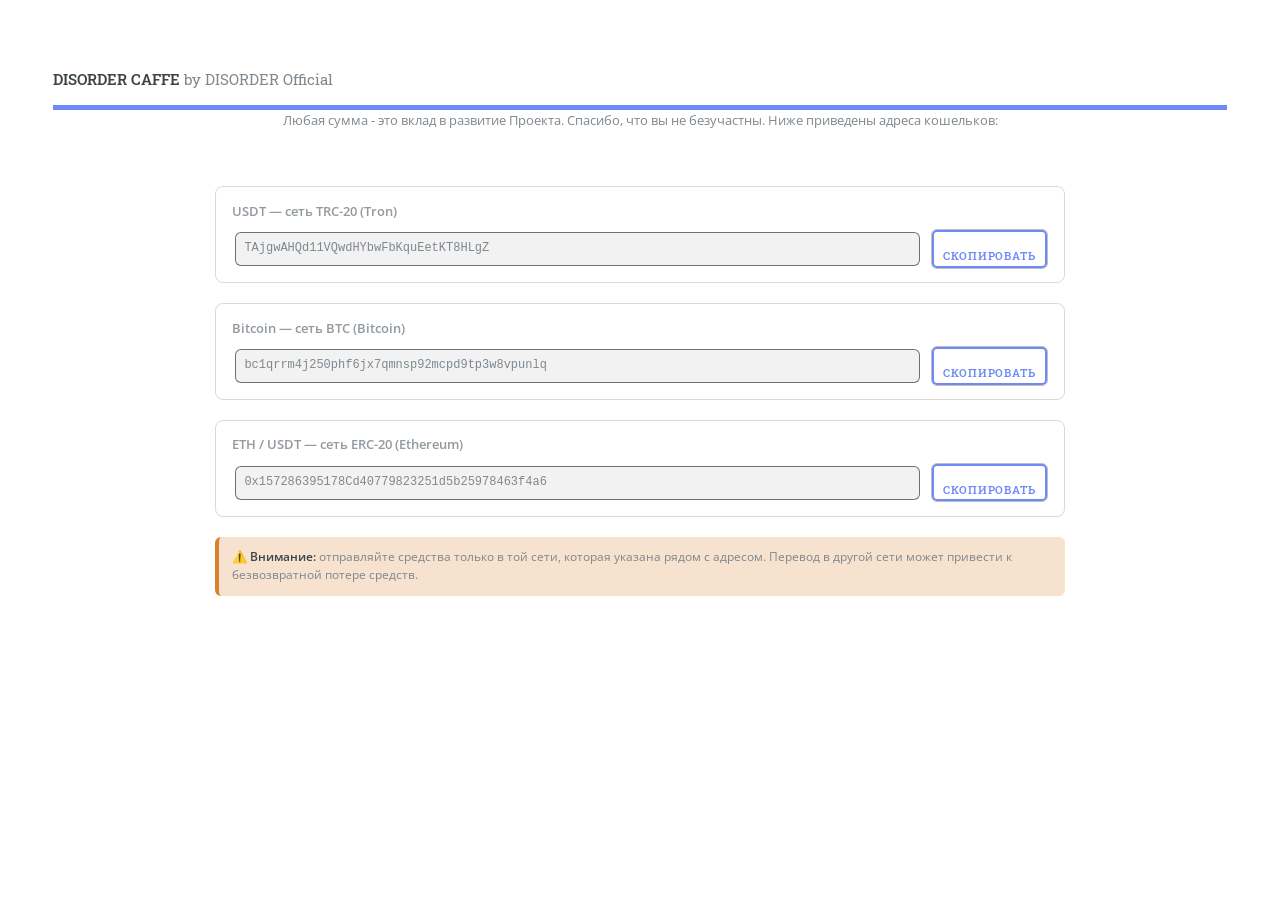
==== maintenance.html @ f0d15e5b "Add files via upload Добавлена страница для поддержки Проекта" ====
<!DOCTYPE HTML>
<!--DISORDER CAFFE by DISORDER Official
	TG | @TokyoUK210
	CCA 3.0 license
	DISORDER CAFFE страница поддержания Проекта
-->
<html>
	<head>
		<title>Спасибо!</title>
		<meta charset="utf-8" />
		<meta name="viewport" content="width=device-width, initial-scale=1" />
		<link rel="stylesheet" href="assets/css/main.css" />
	</head>
	<body class="is-preload">
		<!-- Main -->
		<div id="main" class="wrapper">
			<div class="inner">
				<header id="header">
                    <a href="index.html" class="logo">
                        <strong>DISORDER CAFFE</strong> by DISORDER Official
                    </a>

                    <!-- Социальные сети. -->
                    <ul class="icons">
                        <li><a href="https://www.youtube.com/@disordercaffe" class="icon brands fa-youtube"><span class="label">YouTube</span></a></li>
                        <li><a href="https://soundcloud.com/disordercaffe" class="icon brands fa-soundcloud"><span class="label">SoundCloud</span></a></li>
                        <li><a href="https://www.tiktok.com/@disordercaffe" class="icon brands fa-tiktok"><span class="label">TikTok</span></a></li>
                        <li><a href="x" class="icon brands fa-spotify"><span class="label">Spotify</span></a></li>
                        <li><a href="https://t.me/TheBlogByGL" class="icon brands fa-telegram"><span class="label">Telegram</span></a></li>
                        <li><a href="https://substack.com/@disordercaffe" class="icon brands fa-facebook"><span class="label">Substack</span></a></li>
                        <li><a href="https://www.instagram.com/disordercaffe/" class="icon brands fa-instagram"><span class="label">Instagram</span></a></li>
                        <li><a href="https://medium.com/@disorderofficial13/" class="icon brands fa-medium-m"><span class="label">Medium</span></a></li>
                    </ul>
                </header>
				<p style="text-align: center;">Любая сумма - это вклад в развитие Проекта. Спасибо, что вы не безучастны. Ниже приведены адреса кошельков:</p>
			</div>
		</div>
    <!-- ======================== КОШЕЛЬКИ ======================== -->

    <div class="wallets">

      <!-- ---------- USDT TRC-20 ---------- -->
      <div class="wallet">
        <div class="wallet-net">USDT — сеть TRC-20 (Tron)</div>
        <div class="wallet-row">
          <code class="wallet-addr" id="addr-usdt">TAjgwAHQd11VQwdHYbwFbKquEetKT8HLgZ</code>
          <button class="copy-btn" data-target="addr-usdt" type="button">Скопировать</button>
        </div>
      </div>

      <!-- ---------- BTC ---------- -->
      <div class="wallet">
        <div class="wallet-net">Bitcoin — сеть BTC (Bitcoin)</div>
        <div class="wallet-row">
          <code class="wallet-addr" id="addr-btc">bc1qrrm4j250phf6jx7qmnsp92mcpd9tp3w8vpunlq</code>
          <button class="copy-btn" data-target="addr-btc" type="button">Скопировать</button>
        </div>
      </div>

      <!-- ---------- ETH ERC-20 ---------- -->
      <div class="wallet">
        <div class="wallet-net">ETH / USDT — сеть ERC-20 (Ethereum)</div>
        <div class="wallet-row">
          <code class="wallet-addr" id="addr-eth">0x157286395178Cd40779823251d5b25978463f4a6</code>
          <button class="copy-btn" data-target="addr-eth" type="button">Скопировать</button>
        </div>
      </div>

    </div>

    <!-- ======================== ПАМЯТКА ======================== -->

    <div class="warning">
      <strong>⚠️ Внимание:</strong> отправляйте средства только в той сети,
      которая указана рядом с адресом. Перевод в другой сети может привести
      к безвозвратной потере средств.
    </div>

    <!-- =========================================================== -->

  </div>
</div>

<!-- Стили для блоков кошельков (инлайн, чтобы не трогать main.css) -->
<style>
  .wallets { margin: 2em auto 1.5em; max-width: 850px; }

  .wallet {
    margin-bottom: 1.5em;
    padding: 1em 1.2em;
    border: 1px solid rgba(0,0,0,0.15);
    border-radius: 8px;
  }

  .wallet-net {
    font-weight: 600;
    font-size: 0.95em;
    margin-bottom: 0.6em;
    opacity: 0.85;
  }

  .wallet-row {
    display: flex;
    align-items: center;
    gap: 0.6em;
    flex-wrap: wrap;
  }

  .wallet-addr {
    flex: 1 1 auto;
    min-width: 0;
    font-family: "SFMono-Regular", Consolas, "Liberation Mono", Menlo, monospace;
    font-size: 0.9em;
    word-break: break-all;
    padding: 0.5em 0.7em;
    background: rgba(0,0,0,0.05);
    border-radius: 6px;
  }

  .copy-btn {
    flex: 0 0 auto;
    cursor: pointer;
    padding: 0.55em 1em;
    font-size: 0.85em;
    font-weight: 600;
    border: 1px solid rgba(0,0,0,0.25);
    border-radius: 6px;
    background: transparent;
    color: inherit;
    transition: background 0.15s ease, color 0.15s ease;
  }

  .copy-btn:hover { background: rgba(0,0,0,0.07); }

  .copy-btn.copied {
    background: #b2df77;
    border-color: #2e7d32;
    color: #fff;
  }

  .warning {
    margin: 1em auto 0;
    max-width: 850px;
    padding: 0.9em 1.1em;
    border-left: 4px solid #d9822b;
    background: rgba(217, 130, 43, 0.233);
    border-radius: 6px;
    font-size: 0.92em;
    line-height: 1.5;
  }
</style>

<!-- Scripts -->
<script src="assets/js/jquery.min.js"></script>
<script src="assets/js/browser.min.js"></script>
<script src="assets/js/breakpoints.min.js"></script>
<script src="assets/js/util.js"></script>
<script src="assets/js/main.js"></script>

<!-- Скрипт копирования адресов -->
<script>
  document.querySelectorAll('.copy-btn').forEach(function (btn) {
    btn.addEventListener('click', function () {
      var targetId = btn.getAttribute('data-target');
      var el = document.getElementById(targetId);
      if (!el) return;

      var text = el.textContent.trim();
var done = function () {
        var original = btn.textContent;
        btn.textContent = 'Скопировано ✓';
        btn.classList.add('copied');
        setTimeout(function () {
          btn.textContent = original;
          btn.classList.remove('copied');
        }, 1800);
      };

      if (navigator.clipboard && navigator.clipboard.writeText) {
        navigator.clipboard.writeText(text).then(done).catch(function () {
          fallbackCopy(text, done);
        });
      } else {
        fallbackCopy(text, done);
      }
    });
  });

  // Резервный способ для старых браузеров
  function fallbackCopy(text, cb) {
    var ta = document.createElement('textarea');
    ta.value = text;
    ta.style.position = 'fixed';
    ta.style.opacity = '0';
    document.body.appendChild(ta);
    ta.select();
    try { document.execCommand('copy'); cb(); } catch (e) {}
    document.body.removeChild(ta);
  }
</script>
---- assets/css/main.css ----
@import url(fontawesome-all.min.css);
@import url("https://fonts.googleapis.com/css?family=Open+Sans:400,600,400italic,600italic|Roboto+Slab:400,700");
/*
	DISORDER CAFFE Official production
*/
html, body, div, span, applet, object,
iframe, h1, h2, h3, h4, h5, h6, p, blockquote,
pre, a, abbr, acronym, address, big, cite,
code, del, dfn, em, img, ins, kbd, q, s, samp,
small, strike, strong, sub, sup, tt, var, b,
u, i, center, dl, dt, dd, ol, ul, li, fieldset,
form, label, legend, table, caption, tbody,
tfoot, thead, tr, th, td, article, aside,
canvas, details, embed, figure, figcaption,
footer, header, hgroup, menu, nav, output, ruby,
section, summary, time, mark, audio, video {
  margin: 0;
  padding: 0;
  border: 0;
  font-size: 16pt;
  font: inherit;
  vertical-align: baseline; }

article, aside, details, figcaption, figure,
footer, header, hgroup, menu, nav, section {
  display: block; }

  body {
    font-family: 'Open Sans', sans-serif;}

ol, ul {
  list-style: none; }

blockquote, q {
  quotes: none; }
  blockquote:before, blockquote:after, q:before, q:after {
    content: '';
    content: none; }

table {
  border-collapse: collapse;
  border-spacing: 0; }

  body {
    background: url('images/graffiti-bg.jpg') no-repeat center center fixed;
    background-size: cover;
    background-color: #0e0e0e; 
    color: inherit;
}

  

mark {
  background-color: transparent;
  color: inherit; }

input::-moz-focus-inner {
  border: 0;
  padding: 0; }

input, select, textarea {
  -moz-appearance: none;
  -webkit-appearance: none;
  -ms-appearance: none;
  appearance: none; }

/* Basic */
@-ms-viewport {
  width: device-width; }

body {
  -ms-overflow-style: scrollbar; }

@media screen and (max-width: 480px) {
  html, body {
    min-width: 320px; } }

html {
  box-sizing: border-box; }

*, *:before, *:after {
  box-sizing: inherit; }

body {
  background: #ffffff; }
  
  body.is-preload *, body.is-preload *:before, body.is-preload *:after, body.is-resizing *, body.is-resizing *:before, body.is-resizing *:after {
    -moz-animation: none !important;
    -webkit-animation: none !important;
    -ms-animation: none !important;
    animation: none !important;
    -moz-transition: none !important;
    -webkit-transition: none !important;
    -ms-transition: none !important;
    transition: none !important; }

/* Type */
body, input, select, textarea {
  color: #7f888f;
  font-family: "Open Sans", sans-serif;
  font-size: 16pt;
  font-weight: 400;
  line-height: 1.65; }
  @media screen and (max-width: 1680px) {
    body, input, select, textarea {
      font-size: 11pt; } }
  @media screen and (max-width: 1280px) {
    body, input, select, textarea {
      font-size: 10pt; } }
  @media screen and (max-width: 360px) {
    body, input, select, textarea {
      font-size: 9pt; } }

a {
  -moz-transition: color 0.2s ease-in-out, border-bottom-color 0.2s ease-in-out;
  -webkit-transition: color 0.2s ease-in-out, border-bottom-color 0.2s ease-in-out;
  -ms-transition: color 0.2s ease-in-out, border-bottom-color 0.2s ease-in-out;
  transition: color 0.2s ease-in-out, border-bottom-color 0.2s ease-in-out;
  border-bottom: dotted 1px;
  color:#7089fa;
  text-decoration: none; }
  a:hover {
    border-bottom-color: #cc08e679;
    color: #4ee608 !important; }
    a:hover strong {
      color: inherit; }

strong, b {
  color: #3d4449;
  font-weight: 600; }

em, i {
  font-style: italic; }

p {
  margin: 0 0 2em 0; }

h1, h2, h3, h4, h5, h6 {
  color: #3d4449;
  font-family: "Roboto Slab", serif;
  font-weight: 700;
  line-height: 1.5;
  margin: 0 0 1em 0; }
  h1 a, h2 a, h3 a, h4 a, h5 a, h6 a {
    color: inherit;
    text-decoration: none;
    border-bottom: 0; }

h1 {
  font-size: 4em;
  margin: 0 0 0.5em 0;
  line-height: 1.3; }

h2 {
  font-size: 1.75em; }

h3 {
  font-size: 1.25em; }

h4 {
  font-size: 1.1em; }

h5 {
  font-size: 0.9em; }

h6 {
  font-size: 0.7em; }

@media screen and (max-width: 1680px) {
  h1 {
    font-size: 3.5em; } }

@media screen and (max-width: 980px) {
  h1 {
    font-size: 3.25em; } }

@media screen and (max-width: 736px) {
  h1 {
    font-size: 2em;
    line-height: 1.4; }
  h2 {
    font-size: 1.5em; } }

sub {
  font-size: 0.8em;
  position: relative;
  top: 0.5em; }

sup {
  font-size: 0.8em;
  position: relative;
  top: -0.5em; }

blockquote {
  border-left: solid 3px rgba(88, 127, 143, 0.75);
  font-style: italic;
  margin: 0 0 2em 0;
  padding: 0.5em 0 0.5em 2em; }

code {
  background: rgba(230, 235, 237, 0.25);
  border-radius: 0.375em;
  border: solid 1px rgba(69, 69, 70, 0.75);
  font-family: "Courier New", monospace;
  font-size: 0.9em;
  margin: 0 0.25em;
  padding: 0.25em 0.65em; }

pre {
  -webkit-overflow-scrolling: touch;
  font-family: "Courier New", monospace;
  font-size: 0.9em;
  margin: 0 0 2em 0; }
  pre code {
    display: block;
    line-height: 1.75;
    padding: 1em 1.5em;
    overflow-x: auto; }

hr {
  border: 0;
  border-bottom: solid 1px rgba(56, 56, 56, 0.75);
  margin: 2em 0; }
  hr.major {
    margin: 3em 0; }

.align-left {
  text-align: left; }

.align-center {
  text-align: center; }

.align-right {
  text-align: right; }

/* Row */
.row {
  display: flex;
  flex-wrap: wrap;
  box-sizing: border-box;
  align-items: stretch; }
  .row > * {
    box-sizing: border-box; }
  .row.gtr-uniform > * > :last-child {
    margin-bottom: 0; }
  .row.aln-left {
    justify-content: flex-start; }
  .row.aln-center {
    justify-content: center; }
  .row.aln-right {
    justify-content: flex-end; }
  .row.aln-top {
    align-items: flex-start; }
  .row.aln-middle {
    align-items: center; }
  .row.aln-bottom {
    align-items: flex-end; }
  .row > .imp {
    order: -1; }
  .row > .col-1 {
    width: 8.33333%; }
  .row > .off-1 {
    margin-left: 8.33333%; }
  .row > .col-2 {
    width: 16.66667%; }
  .row > .off-2 {
    margin-left: 16.66667%; }
  .row > .col-3 {
    width: 25%; }
  .row > .off-3 {
    margin-left: 25%; }
  .row > .col-4 {
    width: 33.33333%; }
  .row > .off-4 {
    margin-left: 33.33333%; }
  .row > .col-5 {
    width: 41.66667%; }
  .row > .off-5 {
    margin-left: 41.66667%; }
  .row > .col-6 {
    width: 50%; }
  .row > .off-6 {
    margin-left: 50%; }
  .row > .col-7 {
    width: 58.33333%; }
  .row > .off-7 {
    margin-left: 58.33333%; }
  .row > .col-8 {
    width: 66.66667%; }
  .row > .off-8 {
    margin-left: 66.66667%; }
  .row > .col-9 {
    width: 75%; }
  .row > .off-9 {
    margin-left: 75%; }
  .row > .col-10 {
    width: 83.33333%; }
  .row > .off-10 {
    margin-left: 83.33333%; }
  .row > .col-11 {
    width: 91.66667%; }
  .row > .off-11 {
    margin-left: 91.66667%; }
  .row > .col-12 {
    width: 100%; }
  .row > .off-12 {
    margin-left: 100%; }
  .row.gtr-0 {
    margin-top: 0;
    margin-left: 0em; }
    .row.gtr-0 > * {
      padding: 0 0 0 0em; }
    .row.gtr-0.gtr-uniform {
      margin-top: 0em; }
      .row.gtr-0.gtr-uniform > * {
        padding-top: 0em; }
  .row.gtr-25 {
    margin-top: 0;
    margin-left: -0.375em; }
    .row.gtr-25 > * {
      padding: 0 0 0 0.375em; }
    .row.gtr-25.gtr-uniform {
      margin-top: -0.375em; }
      .row.gtr-25.gtr-uniform > * {
        padding-top: 0.375em; }
  .row.gtr-50 {
    margin-top: 0;
    margin-left: -0.75em; }
    .row.gtr-50 > * {
      padding: 0 0 0 0.75em; }
    .row.gtr-50.gtr-uniform {
      margin-top: -0.75em; }
      .row.gtr-50.gtr-uniform > * {
        padding-top: 0.75em; }
  .row {
    margin-top: 0;
    margin-left: -1.5em; }
    .row > * {
      padding: 0 0 0 1.5em; }
    .row.gtr-uniform {
      margin-top: -1.5em; }
      .row.gtr-uniform > * {
        padding-top: 1.5em; }
  .row.gtr-150 {
    margin-top: 0;
    margin-left: -2.25em; }
    .row.gtr-150 > * {
      padding: 0 0 0 2.25em; }
    .row.gtr-150.gtr-uniform {
      margin-top: -2.25em; }
      .row.gtr-150.gtr-uniform > * {
        padding-top: 2.25em; }
  .row.gtr-200 {
    margin-top: 0;
    margin-left: -3em; }
    .row.gtr-200 > * {
      padding: 0 0 0 3em; }
    .row.gtr-200.gtr-uniform {
      margin-top: -3em; }
      .row.gtr-200.gtr-uniform > * {
        padding-top: 3em; }
  @media screen and (max-width: 1680px) {
    .row {
      display: flex;
      flex-wrap: wrap;
      box-sizing: border-box;
      align-items: stretch; }
      .row > * {
        box-sizing: border-box; }
      .row.gtr-uniform > * > :last-child {
        margin-bottom: 0; }
      .row.aln-left {
        justify-content: flex-start; }
      .row.aln-center {
        justify-content: center; }
      .row.aln-right {
        justify-content: flex-end; }
      .row.aln-top {
        align-items: flex-start; }
      .row.aln-middle {
        align-items: center; }
      .row.aln-bottom {
        align-items: flex-end; }
      .row > .imp-xlarge {
        order: -1; }
      .row > .col-1-xlarge {
        width: 8.33333%; }
      .row > .off-1-xlarge {
        margin-left: 8.33333%; }
      .row > .col-2-xlarge {
        width: 16.66667%; }
      .row > .off-2-xlarge {
        margin-left: 16.66667%; }
      .row > .col-3-xlarge {
        width: 25%; }
      .row > .off-3-xlarge {
        margin-left: 25%; }
      .row > .col-4-xlarge {
        width: 33.33333%; }
      .row > .off-4-xlarge {
        margin-left: 33.33333%; }
      .row > .col-5-xlarge {
        width: 41.66667%; }
      .row > .off-5-xlarge {
        margin-left: 41.66667%; }
      .row > .col-6-xlarge {
        width: 50%; }
      .row > .off-6-xlarge {
        margin-left: 50%; }
      .row > .col-7-xlarge {
        width: 58.33333%; }
      .row > .off-7-xlarge {
        margin-left: 58.33333%; }
      .row > .col-8-xlarge {
        width: 66.66667%; }
      .row > .off-8-xlarge {
        margin-left: 66.66667%; }
      .row > .col-9-xlarge {
        width: 75%; }
      .row > .off-9-xlarge {
        margin-left: 75%; }
      .row > .col-10-xlarge {
        width: 83.33333%; }
      .row > .off-10-xlarge {
        margin-left: 83.33333%; }
      .row > .col-11-xlarge {
        width: 91.66667%; }
      .row > .off-11-xlarge {
        margin-left: 91.66667%; }
      .row > .col-12-xlarge {
        width: 100%; }
      .row > .off-12-xlarge {
        margin-left: 100%; }
      .row.gtr-0 {
        margin-top: 0;
        margin-left: 0em; }
        .row.gtr-0 > * {
          padding: 0 0 0 0em; }
        .row.gtr-0.gtr-uniform {
          margin-top: 0em; }
          .row.gtr-0.gtr-uniform > * {
            padding-top: 0em; }
      .row.gtr-25 {
        margin-top: 0;
        margin-left: -0.375em; }
        .row.gtr-25 > * {
          padding: 0 0 0 0.375em; }
        .row.gtr-25.gtr-uniform {
          margin-top: -0.375em; }
          .row.gtr-25.gtr-uniform > * {
            padding-top: 0.375em; }
      .row.gtr-50 {
        margin-top: 0;
        margin-left: -0.75em; }
        .row.gtr-50 > * {
          padding: 0 0 0 0.75em; }
        .row.gtr-50.gtr-uniform {
          margin-top: -0.75em; }
          .row.gtr-50.gtr-uniform > * {
            padding-top: 0.75em; }
      .row {
        margin-top: 0;
        margin-left: -1.5em; }
        .row > * {
          padding: 0 0 0 1.5em; }
        .row.gtr-uniform {
          margin-top: -1.5em; }
          .row.gtr-uniform > * {
            padding-top: 1.5em; }
      .row.gtr-150 {
        margin-top: 0;
        margin-left: -2.25em; }
        .row.gtr-150 > * {
          padding: 0 0 0 2.25em; }
        .row.gtr-150.gtr-uniform {
          margin-top: -2.25em; }
          .row.gtr-150.gtr-uniform > * {
            padding-top: 2.25em; }
      .row.gtr-200 {
        margin-top: 0;
        margin-left: -3em; }
        .row.gtr-200 > * {
          padding: 0 0 0 3em; }
        .row.gtr-200.gtr-uniform {
          margin-top: -3em; }
          .row.gtr-200.gtr-uniform > * {
            padding-top: 3em; } }
  @media screen and (max-width: 1280px) {
    .row {
      display: flex;
      flex-wrap: wrap;
      box-sizing: border-box;
      align-items: stretch; }
      .row > * {
        box-sizing: border-box; }
      .row.gtr-uniform > * > :last-child {
        margin-bottom: 0; }
      .row.aln-left {
        justify-content: flex-start; }
      .row.aln-center {
        justify-content: center; }
      .row.aln-right {
        justify-content: flex-end; }
      .row.aln-top {
        align-items: flex-start; }
      .row.aln-middle {
        align-items: center; }
      .row.aln-bottom {
        align-items: flex-end; }
      .row > .imp-large {
        order: -1; }
      .row > .col-1-large {
        width: 8.33333%; }
      .row > .off-1-large {
        margin-left: 8.33333%; }
      .row > .col-2-large {
        width: 16.66667%; }
      .row > .off-2-large {
        margin-left: 16.66667%; }
      .row > .col-3-large {
        width: 25%; }
      .row > .off-3-large {
        margin-left: 25%; }
      .row > .col-4-large {
        width: 33.33333%; }
      .row > .off-4-large {
        margin-left: 33.33333%; }
      .row > .col-5-large {
        width: 41.66667%; }
      .row > .off-5-large {
        margin-left: 41.66667%; }
      .row > .col-6-large {
        width: 50%; }
      .row > .off-6-large {
        margin-left: 50%; }
      .row > .col-7-large {
        width: 58.33333%; }
      .row > .off-7-large {
        margin-left: 58.33333%; }
      .row > .col-8-large {
        width: 66.66667%; }
      .row > .off-8-large {
        margin-left: 66.66667%; }
      .row > .col-9-large {
        width: 75%; }
      .row > .off-9-large {
        margin-left: 75%; }
      .row > .col-10-large {
        width: 83.33333%; }
      .row > .off-10-large {
        margin-left: 83.33333%; }
      .row > .col-11-large {
        width: 91.66667%; }
      .row > .off-11-large {
        margin-left: 91.66667%; }
      .row > .col-12-large {
        width: 100%; }
      .row > .off-12-large {
        margin-left: 100%; }
      .row.gtr-0 {
        margin-top: 0;
        margin-left: 0em; }
        .row.gtr-0 > * {
          padding: 0 0 0 0em; }
        .row.gtr-0.gtr-uniform {
          margin-top: 0em; }
          .row.gtr-0.gtr-uniform > * {
            padding-top: 0em; }
      .row.gtr-25 {
        margin-top: 0;
        margin-left: -0.375em; }
        .row.gtr-25 > * {
          padding: 0 0 0 0.375em; }
        .row.gtr-25.gtr-uniform {
          margin-top: -0.375em; }
          .row.gtr-25.gtr-uniform > * {
            padding-top: 0.375em; }
      .row.gtr-50 {
        margin-top: 0;
        margin-left: -0.75em; }
        .row.gtr-50 > * {
          padding: 0 0 0 0.75em; }
        .row.gtr-50.gtr-uniform {
          margin-top: -0.75em; }
          .row.gtr-50.gtr-uniform > * {
            padding-top: 0.75em; }
      .row {
        margin-top: 0;
        margin-left: -1.5em; }
        .row > * {
          padding: 0 0 0 1.5em; }
        .row.gtr-uniform {
          margin-top: -1.5em; }
          .row.gtr-uniform > * {
            padding-top: 1.5em; }
      .row.gtr-150 {
        margin-top: 0;
        margin-left: -2.25em; }
        .row.gtr-150 > * {
          padding: 0 0 0 2.25em; }
        .row.gtr-150.gtr-uniform {
          margin-top: -2.25em; }
          .row.gtr-150.gtr-uniform > * {
            padding-top: 2.25em; }
      .row.gtr-200 {
        margin-top: 0;
        margin-left: -3em; }
        .row.gtr-200 > * {
          padding: 0 0 0 3em; }
        .row.gtr-200.gtr-uniform {
          margin-top: -3em; }
          .row.gtr-200.gtr-uniform > * {
            padding-top: 3em; } }
  @media screen and (max-width: 980px) {
    .row {
      display: flex;
      flex-wrap: wrap;
      box-sizing: border-box;
      align-items: stretch; }
      .row > * {
        box-sizing: border-box; }
      .row.gtr-uniform > * > :last-child {
        margin-bottom: 0; }
      .row.aln-left {
        justify-content: flex-start; }
      .row.aln-center {
        justify-content: center; }
      .row.aln-right {
        justify-content: flex-end; }
      .row.aln-top {
        align-items: flex-start; }
      .row.aln-middle {
        align-items: center; }
      .row.aln-bottom {
        align-items: flex-end; }
      .row > .imp-medium {
        order: -1; }
      .row > .col-1-medium {
        width: 8.33333%; }
      .row > .off-1-medium {
        margin-left: 8.33333%; }
      .row > .col-2-medium {
        width: 16.66667%; }
      .row > .off-2-medium {
        margin-left: 16.66667%; }
      .row > .col-3-medium {
        width: 25%; }
      .row > .off-3-medium {
        margin-left: 25%; }
      .row > .col-4-medium {
        width: 33.33333%; }
      .row > .off-4-medium {
        margin-left: 33.33333%; }
      .row > .col-5-medium {
        width: 41.66667%; }
      .row > .off-5-medium {
        margin-left: 41.66667%; }
      .row > .col-6-medium {
        width: 50%; }
      .row > .off-6-medium {
        margin-left: 50%; }
      .row > .col-7-medium {
        width: 58.33333%; }
      .row > .off-7-medium {
        margin-left: 58.33333%; }
      .row > .col-8-medium {
        width: 66.66667%; }
      .row > .off-8-medium {
        margin-left: 66.66667%; }
      .row > .col-9-medium {
        width: 75%; }
      .row > .off-9-medium {
        margin-left: 75%; }
      .row > .col-10-medium {
        width: 83.33333%; }
      .row > .off-10-medium {
        margin-left: 83.33333%; }
      .row > .col-11-medium {
        width: 91.66667%; }
      .row > .off-11-medium {
        margin-left: 91.66667%; }
      .row > .col-12-medium {
        width: 100%; }
      .row > .off-12-medium {
        margin-left: 100%; }
      .row.gtr-0 {
        margin-top: 0;
        margin-left: 0em; }
        .row.gtr-0 > * {
          padding: 0 0 0 0em; }
        .row.gtr-0.gtr-uniform {
          margin-top: 0em; }
          .row.gtr-0.gtr-uniform > * {
            padding-top: 0em; }
      .row.gtr-25 {
        margin-top: 0;
        margin-left: -0.375em; }
        .row.gtr-25 > * {
          padding: 0 0 0 0.375em; }
        .row.gtr-25.gtr-uniform {
          margin-top: -0.375em; }
          .row.gtr-25.gtr-uniform > * {
            padding-top: 0.375em; }
      .row.gtr-50 {
        margin-top: 0;
        margin-left: -0.75em; }
        .row.gtr-50 > * {
          padding: 0 0 0 0.75em; }
        .row.gtr-50.gtr-uniform {
          margin-top: -0.75em; }
          .row.gtr-50.gtr-uniform > * {
            padding-top: 0.75em; }
      .row {
        margin-top: 0;
        margin-left: -1.5em; }
        .row > * {
          padding: 0 0 0 1.5em; }
        .row.gtr-uniform {
          margin-top: -1.5em; }
          .row.gtr-uniform > * {
            padding-top: 1.5em; }
      .row.gtr-150 {
        margin-top: 0;
        margin-left: -2.25em; }
        .row.gtr-150 > * {
          padding: 0 0 0 2.25em; }
        .row.gtr-150.gtr-uniform {
          margin-top: -2.25em; }
          .row.gtr-150.gtr-uniform > * {
            padding-top: 2.25em; }
      .row.gtr-200 {
        margin-top: 0;
        margin-left: -3em; }
        .row.gtr-200 > * {
          padding: 0 0 0 3em; }
        .row.gtr-200.gtr-uniform {
          margin-top: -3em; }
          .row.gtr-200.gtr-uniform > * {
            padding-top: 3em; } }
  @media screen and (max-width: 736px) {
    .row {
      display: flex;
      flex-wrap: wrap;
      box-sizing: border-box;
      align-items: stretch; }
      .row > * {
        box-sizing: border-box; }
      .row.gtr-uniform > * > :last-child {
        margin-bottom: 0; }
      .row.aln-left {
        justify-content: flex-start; }
      .row.aln-center {
        justify-content: center; }
      .row.aln-right {
        justify-content: flex-end; }
      .row.aln-top {
        align-items: flex-start; }
      .row.aln-middle {
        align-items: center; }
      .row.aln-bottom {
        align-items: flex-end; }
      .row > .imp-small {
        order: -1; }
      .row > .col-1-small {
        width: 8.33333%; }
      .row > .off-1-small {
        margin-left: 8.33333%; }
      .row > .col-2-small {
        width: 16.66667%; }
      .row > .off-2-small {
        margin-left: 16.66667%; }
      .row > .col-3-small {
        width: 25%; }
      .row > .off-3-small {
        margin-left: 25%; }
      .row > .col-4-small {
        width: 33.33333%; }
      .row > .off-4-small {
        margin-left: 33.33333%; }
      .row > .col-5-small {
        width: 41.66667%; }
      .row > .off-5-small {
        margin-left: 41.66667%; }
      .row > .col-6-small {
        width: 50%; }
      .row > .off-6-small {
        margin-left: 50%; }
      .row > .col-7-small {
        width: 58.33333%; }
      .row > .off-7-small {
        margin-left: 58.33333%; }
      .row > .col-8-small {
        width: 66.66667%; }
      .row > .off-8-small {
        margin-left: 66.66667%; }
      .row > .col-9-small {
        width: 75%; }
      .row > .off-9-small {
        margin-left: 75%; }
      .row > .col-10-small {
        width: 83.33333%; }
      .row > .off-10-small {
        margin-left: 83.33333%; }
      .row > .col-11-small {
        width: 91.66667%; }
      .row > .off-11-small {
        margin-left: 91.66667%; }
      .row > .col-12-small {
        width: 100%; }
      .row > .off-12-small {
        margin-left: 100%; }
      .row.gtr-0 {
        margin-top: 0;
        margin-left: 0em; }
        .row.gtr-0 > * {
          padding: 0 0 0 0em; }
        .row.gtr-0.gtr-uniform {
          margin-top: 0em; }
          .row.gtr-0.gtr-uniform > * {
            padding-top: 0em; }
      .row.gtr-25 {
        margin-top: 0;
        margin-left: -0.375em; }
        .row.gtr-25 > * {
          padding: 0 0 0 0.375em; }
        .row.gtr-25.gtr-uniform {
          margin-top: -0.375em; }
          .row.gtr-25.gtr-uniform > * {
            padding-top: 0.375em; }
      .row.gtr-50 {
        margin-top: 0;
        margin-left: -0.75em; }
        .row.gtr-50 > * {
          padding: 0 0 0 0.75em; }
        .row.gtr-50.gtr-uniform {
          margin-top: -0.75em; }
          .row.gtr-50.gtr-uniform > * {
            padding-top: 0.75em; }
      .row {
        margin-top: 0;
        margin-left: -1.5em; }
        .row > * {
          padding: 0 0 0 1.5em; }
        .row.gtr-uniform {
          margin-top: -1.5em; }
          .row.gtr-uniform > * {
            padding-top: 1.5em; }
      .row.gtr-150 {
        margin-top: 0;
        margin-left: -2.25em; }
        .row.gtr-150 > * {
          padding: 0 0 0 2.25em; }
        .row.gtr-150.gtr-uniform {
          margin-top: -2.25em; }
          .row.gtr-150.gtr-uniform > * {
            padding-top: 2.25em; }
      .row.gtr-200 {
        margin-top: 0;
        margin-left: -3em; }
        .row.gtr-200 > * {
          padding: 0 0 0 3em; }
        .row.gtr-200.gtr-uniform {
          margin-top: -3em; }
          .row.gtr-200.gtr-uniform > * {
            padding-top: 3em; } }
  @media screen and (max-width: 480px) {
    .row {
      display: flex;
      flex-wrap: wrap;
      box-sizing: border-box;
      align-items: stretch; }
      .row > * {
        box-sizing: border-box; }
      .row.gtr-uniform > * > :last-child {
        margin-bottom: 0; }
      .row.aln-left {
        justify-content: flex-start; }
      .row.aln-center {
        justify-content: center; }
      .row.aln-right {
        justify-content: flex-end; }
      .row.aln-top {
        align-items: flex-start; }
      .row.aln-middle {
        align-items: center; }
      .row.aln-bottom {
        align-items: flex-end; }
      .row > .imp-xsmall {
        order: -1; }
      .row > .col-1-xsmall {
        width: 8.33333%; }
      .row > .off-1-xsmall {
        margin-left: 8.33333%; }
      .row > .col-2-xsmall {
        width: 16.66667%; }
      .row > .off-2-xsmall {
        margin-left: 16.66667%; }
      .row > .col-3-xsmall {
        width: 25%; }
      .row > .off-3-xsmall {
        margin-left: 25%; }
      .row > .col-4-xsmall {
        width: 33.33333%; }
      .row > .off-4-xsmall {
        margin-left: 33.33333%; }
      .row > .col-5-xsmall {
        width: 41.66667%; }
      .row > .off-5-xsmall {
        margin-left: 41.66667%; }
      .row > .col-6-xsmall {
        width: 50%; }
      .row > .off-6-xsmall {
        margin-left: 50%; }
      .row > .col-7-xsmall {
        width: 58.33333%; }
      .row > .off-7-xsmall {
        margin-left: 58.33333%; }
      .row > .col-8-xsmall {
        width: 66.66667%; }
      .row > .off-8-xsmall {
        margin-left: 66.66667%; }
      .row > .col-9-xsmall {
        width: 75%; }
      .row > .off-9-xsmall {
        margin-left: 75%; }
      .row > .col-10-xsmall {
        width: 83.33333%; }
      .row > .off-10-xsmall {
        margin-left: 83.33333%; }
      .row > .col-11-xsmall {
        width: 91.66667%; }
      .row > .off-11-xsmall {
        margin-left: 91.66667%; }
      .row > .col-12-xsmall {
        width: 100%; }
      .row > .off-12-xsmall {
        margin-left: 100%; }
      .row.gtr-0 {
        margin-top: 0;
        margin-left: 0em; }
        .row.gtr-0 > * {
          padding: 0 0 0 0em; }
        .row.gtr-0.gtr-uniform {
          margin-top: 0em; }
          .row.gtr-0.gtr-uniform > * {
            padding-top: 0em; }
      .row.gtr-25 {
        margin-top: 0;
        margin-left: -0.375em; }
        .row.gtr-25 > * {
          padding: 0 0 0 0.375em; }
        .row.gtr-25.gtr-uniform {
          margin-top: -0.375em; }
          .row.gtr-25.gtr-uniform > * {
            padding-top: 0.375em; }
      .row.gtr-50 {
        margin-top: 0;
        margin-left: -0.75em; }
        .row.gtr-50 > * {
          padding: 0 0 0 0.75em; }
        .row.gtr-50.gtr-uniform {
          margin-top: -0.75em; }
          .row.gtr-50.gtr-uniform > * {
            padding-top: 0.75em; }
      .row {
        margin-top: 0;
        margin-left: -1.5em; }
        .row > * {
          padding: 0 0 0 1.5em; }
        .row.gtr-uniform {
          margin-top: -1.5em; }
          .row.gtr-uniform > * {
            padding-top: 1.5em; }
      .row.gtr-150 {
        margin-top: 0;
        margin-left: -2.25em; }
        .row.gtr-150 > * {
          padding: 0 0 0 2.25em; }
        .row.gtr-150.gtr-uniform {
          margin-top: -2.25em; }
          .row.gtr-150.gtr-uniform > * {
            padding-top: 2.25em; }
      .row.gtr-200 {
        margin-top: 0;
        margin-left: -3em; }
        .row.gtr-200 > * {
          padding: 0 0 0 3em; }
        .row.gtr-200.gtr-uniform {
          margin-top: -3em; }
          .row.gtr-200.gtr-uniform > * {
            padding-top: 3em; } }

/* Section/Article */
section.special, article.special {
  text-align: center; }

header p {
  font-family: "Roboto Slab", serif;
  font-size: 1em;
  font-weight: 400;
  letter-spacing: 0.075em;
  margin-top: -0.5em;
  text-transform: uppercase; }

header.major > :last-child {
  border-bottom: solid 3px  #7089fa;
  display: inline-block;
  margin: 0 0 2em 0;
  padding: 0 0.75em 0.5em 0; }

header.main > :last-child {
  margin: 0 0 1em 0; }

/* Form */
form {
  margin: 0 0 2em 0; }

label {
  color: #3d493f;
  display: block;
  font-size: 0.9em;
  font-weight: 600;
  margin: 0 0 1em 0; }

input[type="text"],
input[type="password"],
input[type="email"],
input[type="tel"],
input[type="search"],
input[type="url"],
select,
textarea {
  -moz-appearance: none;
  -webkit-appearance: none;
  -ms-appearance: none;
  appearance: none;
  background: #ffffff;
  border-radius: 0.375em;
  border: none;
  border: solid 1px rgb(120, 134, 255);
  color: inherit;
  display: block;
  outline: 0;
  padding: 0 1em;
  text-decoration: none;
  width: 100%; }
  input[type="text"]:invalid,
  input[type="password"]:invalid,
  input[type="email"]:invalid,
  input[type="tel"]:invalid,
  input[type="search"]:invalid,
  input[type="url"]:invalid,
  select:invalid,
  textarea:invalid {
    box-shadow: none; }
  input[type="text"]:focus,
  input[type="password"]:focus,
  input[type="email"]:focus,
  input[type="tel"]:focus,
  input[type="search"]:focus,
  input[type="url"]:focus,
  select:focus,
  textarea:focus {
    border-color: #7089fa;
    box-shadow: 0 0 0 1px  #7089fa; }

select {
  background-image: url("data:image/svg+xml;charset=utf8,%3Csvg xmlns='http://www.w3.org/2000/svg' width='40' height='40' preserveAspectRatio='none' viewBox='0 0 40 40'%3E%3Cpath d='M9.4,12.3l10.4,10.4l10.4-10.4c0.2-0.2,0.5-0.4,0.9-0.4c0.3,0,0.6,0.1,0.9,0.4l3.3,3.3c0.2,0.2,0.4,0.5,0.4,0.9 c0,0.4-0.1,0.6-0.4,0.9L20.7,31.9c-0.2,0.2-0.5,0.4-0.9,0.4c-0.3,0-0.6-0.1-0.9-0.4L4.3,17.3c-0.2-0.2-0.4-0.5-0.4-0.9 c0-0.4,0.1-0.6,0.4-0.9l3.3-3.3c0.2-0.2,0.5-0.4,0.9-0.4S9.1,12.1,9.4,12.3z' fill='rgba(210, 215, 217, 0.75)' /%3E%3C/svg%3E");
  background-size: 1.25em;
  background-repeat: no-repeat;
  background-position: calc(100% - 1em) center;
  height: 2.75em;
  padding-right: 2.75em;
  text-overflow: ellipsis; }
  select option {
    color: #3d4449;
    background: #ffffff; }
  select:focus::-ms-value {
    background-color: transparent; }
  select::-ms-expand {
    display: none; }

input[type="text"],
input[type="password"],
input[type="email"],
input[type="tel"],
input[type="search"],
input[type="url"],
select {
  height: 2.75em; }

textarea {
  padding: 0.75em 1em; }

input[type="checkbox"],
input[type="radio"] {
  -moz-appearance: none;
  -webkit-appearance: none;
  -ms-appearance: none;
  appearance: none;
  display: block;
  float: left;
  margin-right: -2em;
  opacity: 0;
  width: 1em;
  z-index: -1; }
  input[type="checkbox"] + label,
  input[type="radio"] + label {
    text-decoration: none;
    color: #7f888f;
    cursor: pointer;
    display: inline-block;
    font-size: 1em;
    font-weight: 400;
    padding-left: 2.4em;
    padding-right: 0.75em;
    position: relative; }
    input[type="checkbox"] + label:before,
    input[type="radio"] + label:before {
      -moz-osx-font-smoothing: grayscale;
      -webkit-font-smoothing: antialiased;
      display: inline-block;
      font-style: normal;
      font-variant: normal;
      text-rendering: auto;
      line-height: 1;
      text-transform: none !important;
      font-family: 'Font Awesome 5 Free';
      font-weight: 900; }
    input[type="checkbox"] + label:before,
    input[type="radio"] + label:before {
      background: #ffffff;
      border-radius: 0.375em;
      border: solid 1px rgba(210, 215, 217, 0.75);
      content: '';
      display: inline-block;
      font-size: 0.8em;
      height: 2.0625em;
      left: 0;
      line-height: 2.0625em;
      position: absolute;
      text-align: center;
      top: 0;
      width: 2.0625em; }
  input[type="checkbox"]:checked + label:before,
  input[type="radio"]:checked + label:before {
    background: #3d4449;
    border-color: #3d4449;
    color: #ffffff;
    content: '\f00c'; }
  input[type="checkbox"]:focus + label:before,
  input[type="radio"]:focus + label:before {
    border-color: #7089fa;
    box-shadow: 0 0 0 1px #80fa70; }

input[type="checkbox"] + label:before {
  border-radius: 0.375em; }

input[type="radio"] + label:before {
  border-radius: 100%; }

::-webkit-input-placeholder {
  color: #a4a69f !important;
  opacity: 1.0; }

:-moz-placeholder {
  color: #9fa3a6 !important;
  opacity: 1.0; }

::-moz-placeholder {
  color: #9fa3a6 !important;
  opacity: 1.0; }

:-ms-input-placeholder {
  color: #9fa3a6 !important;
  opacity: 1.0; }

/* Box */
.box {
  border-radius: 0.375em;
  border: solid 1px rgba(210, 215, 217, 0.75);
  margin-bottom: 2em;
  padding: 1.5em; }
  .box > :last-child,
  .box > :last-child > :last-child,
  .box > :last-child > :last-child > :last-child {
    margin-bottom: 0; }
  .box.alt {
    border: 0;
    border-radius: 0;
    padding: 0; }

/* Icon */
.icon {
  text-decoration: none;
  border-bottom: none;
  position: relative; }
  .icon:before {
    -moz-osx-font-smoothing: grayscale;
    -webkit-font-smoothing: antialiased;
    display: inline-block;
    font-style: normal;
    font-variant: normal;
    text-rendering: auto;
    line-height: 1;
    text-transform: none !important;
    font-family: 'Font Awesome 5 Free';
    font-weight: 400; }
  .icon > .label {
    display: none; }
  .icon:before {
    line-height: inherit; }
  .icon.solid:before {
    font-weight: 900; }
  .icon.brands:before {
    font-family: 'Font Awesome 5 Brands'; }

/* Image */
.image {
  border-radius: 0.375em;
  border: 0;
  display: inline-block;
  position: relative; }
  .image img {
    border-radius: 0.375em;
    display: block; }
  .image.left, .image.right {
    max-width: 40%; }
    .image.left img, .image.right img {
      width: 100%; }
  .image.left {
    float: left;
    padding: 0 1.5em 1em 0;
    top: 0.25em; }
  .image.right {
    float: right;
    padding: 0 0 1em 1.5em;
    top: 0.25em; }
  .image.fit {
    display: block;
    margin: 0 0 2em 0;
    width: 100%; }
    .image.fit img {
      width: 100%; }
  .image.main {
    display: block;
    margin: 0 0 3em 0;
    width: 100%; }
    .image.main img {
      width: 100%; }

a.image {
  overflow: hidden; }
  a.image img {
    -moz-transition: -moz-transform 0.2s ease;
    -webkit-transition: -webkit-transform 0.2s ease;
    -ms-transition: -ms-transform 0.2s ease;
    transition: transform 0.2s ease; }
  a.image:hover img {
    -moz-transform: scale(1.075);
    -webkit-transform: scale(1.075);
    -ms-transform: scale(1.075);
    transform: scale(1.075); }

/* List */
ol {
  list-style: decimal;
  margin: 0 0 2em 0;
  padding-left: 1.25em; }
  ol li {
    padding-left: 0.25em; }

ul {
  list-style: disc;
  margin: 0 0 2em 0;
  padding-left: 1em; }
  ul li {
    padding-left: 0.5em; }
  ul.alt {
    list-style: none;
    padding-left: 0; }
    ul.alt li {
      border-top: solid 1px #7089fa(36, 184, 16, 0.75);
      padding: 0.5em 0; }
      ul.alt li:first-child {
        border-top: 0;
        padding-top: 0; }

dl {
  margin: 0 0 2em 0; }
  dl dt {
    display: block;
    font-weight: 600;
    margin: 0 0 1em 0; }
  dl dd {
    margin-left: 2em; }

/* Actions */
ul.actions {
  display: -moz-flex;
  display: -webkit-flex;
  display: -ms-flex;
  display: flex;
  cursor: default;
  list-style: none;
  margin-left: -1em;
  padding-left: 0; }
  ul.actions li {
    padding: 0 0 0 1em;
    vertical-align: middle; }
  ul.actions.special {
    -moz-justify-content: center;
    -webkit-justify-content: center;
    -ms-justify-content: center;
    justify-content: center;
    width: 100%;
    margin-left: 0; }
    ul.actions.special li:first-child {
      padding-left: 0; }
  ul.actions.stacked {
    -moz-flex-direction: column;
    -webkit-flex-direction: column;
    -ms-flex-direction: column;
    flex-direction: column;
    margin-left: 0; }
    ul.actions.stacked li {
      padding: 1.3em 0 0 0; }
      ul.actions.stacked li:first-child {
        padding-top: 0; }
  ul.actions.fit {
    width: calc(100% + 1em); }
    ul.actions.fit li {
      -moz-flex-grow: 1;
      -webkit-flex-grow: 1;
      -ms-flex-grow: 1;
      flex-grow: 1;
      -moz-flex-shrink: 1;
      -webkit-flex-shrink: 1;
      -ms-flex-shrink: 1;
      flex-shrink: 1;
      width: 100%; }
      ul.actions.fit li > * {
        width: 100%; }
    ul.actions.fit.stacked {
      width: 100%; }

/* Icons */
ul.icons {
  cursor: default;
  list-style: none;
  padding-left: 0; }
  ul.icons li {
    display: inline-block;
    padding: 0 1em 0 0; }
    ul.icons li:last-child {
      padding-right: 0; }
    ul.icons li .icon {
      color: inherit; }
      ul.icons li .icon:before {
        font-size: 1.25em; }

/* Contact */
ul.contact {
  list-style: none;
  padding: 0; }
  ul.contact li {
    text-decoration: none;
    border-top: solid 1px rgba(210, 215, 217, 0.75);
    margin: 1.5em 0 0 0;
    padding: 1.5em 0 0 3em;
    position: relative; }
    ul.contact li:before {
      -moz-osx-font-smoothing: grayscale;
      -webkit-font-smoothing: antialiased;
      display: inline-block;
      font-style: normal;
      font-variant: normal;
      text-rendering: auto;
      line-height: 1;
      text-transform: none !important;
      font-family: 'Font Awesome 5 Free';
      font-weight: 400; }
    ul.contact li:before {
      color: #7089fa;
      display: inline-block;
      font-size: 1.5em;
      height: 1.125em;
      left: 0;
      line-height: 1.125em;
      position: absolute;
      text-align: center;
      top: 1em;
      width: 1.5em; }
    ul.contact li:first-child {
      border-top: 0;
      margin-top: 0;
      padding-top: 0; }
      ul.contact li:first-child:before {
        top: 0; }
    ul.contact li a {
      color: inherit; }

/* Pagination */
ul.pagination {
  cursor: default;
  list-style: none;
  padding-left: 0; }
  ul.pagination li {
    display: inline-block;
    padding-left: 0;
    vertical-align: middle; }
    ul.pagination li > .page {
      -moz-transition: background-color 0.2s ease-in-out, color 0.2s ease-in-out;
      -webkit-transition: background-color 0.2s ease-in-out, color 0.2s ease-in-out;
      -ms-transition: background-color 0.2s ease-in-out, color 0.2s ease-in-out;
      transition: background-color 0.2s ease-in-out, color 0.2s ease-in-out;
      border-bottom: 0;
      border-radius: 0.375em;
      display: inline-block;
      font-size: 0.8em;
      font-weight: 600;
      height: 2em;
      line-height: 2em;
      margin: 0 0.125em;
      min-width: 2em;
      padding: 0 0.5em;
      text-align: center; }
      ul.pagination li > .page.active {
        background-color: #fa7070;
        color: #ffffff !important; }
        ul.pagination li > .page.active:hover {
          background-color:#7089fa; }
        ul.pagination li > .page.active:active {
          background-color: #7089fa; }
    ul.pagination li:first-child {
      padding-right: 0.75em; }
    ul.pagination li:last-child {
      padding-left: 0.75em; }
  @media screen and (max-width: 480px) {
    ul.pagination li:nth-child(n+2):nth-last-child(n+2) {
      display: none; }
    ul.pagination li:first-child {
      padding-right: 0; } }

/* Table */
.table-wrapper {
  -webkit-overflow-scrolling: touch;
  overflow-x: auto; }

table {
  margin: 0 0 2em 0;
  width: 100%; }
  table tbody tr {
    border: solid 1px rgba(210, 215, 217, 0.75);
    border-left: 0;
    border-right: 0; }
    table tbody tr:nth-child(2n + 1) {
      background-color: rgba(230, 235, 237, 0.25); }
  table td {
    padding: 0.75em 0.75em; }
  table th {
    color: #3d4449;
    font-size: 0.9em;
    font-weight: 600;
    padding: 0 0.75em 0.75em 0.75em;
    text-align: left; }
  table thead {
    border-bottom: solid 2px rgba(210, 215, 217, 0.75); }
  table tfoot {
    border-top: solid 2px rgba(210, 215, 217, 0.75); }
  table.alt {
    border-collapse: separate; }
    table.alt tbody tr td {
      border: solid 1px rgba(210, 215, 217, 0.75);
      border-left-width: 0;
      border-top-width: 0; }
      table.alt tbody tr td:first-child {
        border-left-width: 1px; }
    table.alt tbody tr:first-child td {
      border-top-width: 1px; }
    table.alt thead {
      border-bottom: 0; }
    table.alt tfoot {
      border-top: 0; }

/* Button */
input[type="submit"],
input[type="reset"],
input[type="button"],
button,
.button {
  -moz-appearance: none;
  -webkit-appearance: none;
  -ms-appearance: none;
  appearance: none;
  -moz-transition: background-color 0.2s ease-in-out, color 0.2s ease-in-out;
  -webkit-transition: background-color 0.2s ease-in-out, color 0.2s ease-in-out;
  -ms-transition: background-color 0.2s ease-in-out, color 0.2s ease-in-out;
  transition: background-color 0.2s ease-in-out, color 0.2s ease-in-out;
  background-color: transparent;
  border-radius: 0.375em;
  border: 0;
  box-shadow: inset 0 0 0 2px #7089fa;
  color: #7089fa !important;
  cursor: pointer;
  display: inline-block;
  font-family: "Roboto Slab", serif;
  font-size: 0.8em;
  font-weight: 700;
  height: 3.5em;
  letter-spacing: 0.075em;
  line-height: 3.5em;
  padding: 0 2.25em;
  text-align: center;
  text-decoration: none;
  text-transform: uppercase;
  white-space: nowrap; }
  input[type="submit"]:hover,
  input[type="reset"]:hover,
  input[type="button"]:hover,
  button:hover,
  .button:hover {
    background-color: rgba(245, 106, 106, 0.05); }
  input[type="submit"]:active,
  input[type="reset"]:active,
  input[type="button"]:active,
  button:active,
  .button:active {
    background-color: rgba(245, 106, 106, 0.15); }
  input[type="submit"].icon:before,
  input[type="reset"].icon:before,
  input[type="button"].icon:before,
  button.icon:before,
  .button.icon:before {
    margin-right: 0.5em; }
  input[type="submit"].fit,
  input[type="reset"].fit,
  input[type="button"].fit,
  button.fit,
  .button.fit {
    width: 100%; }
  input[type="submit"].small,
  input[type="reset"].small,
  input[type="button"].small,
  button.small,
  .button.small {
    font-size: 0.6em; }
  input[type="submit"].large,
  input[type="reset"].large,
  input[type="button"].large,
  button.large,
  .button.large {
    font-size: 1em;
    height: 3.65em;
    line-height: 3.65em; }
  input[type="submit"].primary,
  input[type="reset"].primary,
  input[type="button"].primary,
  button.primary,
  .button.primary {
    background-color:#8cfa70;
    box-shadow: none;
    color: #ffffff !important; }
    input[type="submit"].primary:hover,
    input[type="reset"].primary:hover,
    input[type="button"].primary:hover,
    button.primary:hover,
    .button.primary:hover {
      background-color: #487243; }
    input[type="submit"].primary:active,
    input[type="reset"].primary:active,
    input[type="button"].primary:active,
    button.primary:active,
    .button.primary:active {
      background-color: #fa7070; }
  input[type="submit"].disabled, input[type="submit"]:disabled,
  input[type="reset"].disabled,
  input[type="reset"]:disabled,
  input[type="button"].disabled,
  input[type="button"]:disabled,
  button.disabled,
  button:disabled,
  .button.disabled,
  .button:disabled {
    pointer-events: none;
    opacity: 0.25; }

/* Mini Posts */
.mini-posts article {
  border-top: solid 1px rgba(210, 215, 217, 0.75);
  margin-top: 2em;
  padding-top: 2em; }
  .mini-posts article .image {
    display: block;
    margin: 0 0 1.5em 0; }
    .mini-posts article .image img {
      display: block;
      width: 100%; }
  .mini-posts article:first-child {
    border-top: 0;
    margin-top: 0;
    padding-top: 0; }

/* Features */
.features {
  display: -moz-flex;
  display: -webkit-flex;
  display: -ms-flex;
  display: flex;
  -moz-flex-wrap: wrap;
  -webkit-flex-wrap: wrap;
  -ms-flex-wrap: wrap;
  flex-wrap: wrap;
  margin: 0 0 2em -3em;
  width: calc(100% + 3em); }
  .features article {
    -moz-align-items: center;
    -webkit-align-items: center;
    -ms-align-items: center;
    align-items: center;
    display: -moz-flex;
    display: -webkit-flex;
    display: -ms-flex;
    display: flex;
    margin: 0 0 3em 3em;
    position: relative;
    width: calc(50% - 3em); }
    .features article:nth-child(2n - 1) {
      margin-right: 1.5em; }
    .features article:nth-child(2n) {
      margin-left: 1.5em; }
    .features article:nth-last-child(1), .features article:nth-last-child(2) {
      margin-bottom: 0; }
    .features article .icon {
      -moz-flex-grow: 0;
      -webkit-flex-grow: 0;
      -ms-flex-grow: 0;
      flex-grow: 0;
      -moz-flex-shrink: 0;
      -webkit-flex-shrink: 0;
      -ms-flex-shrink: 0;
      flex-shrink: 0;
      display: block;
      height: 10em;
      line-height: 10em;
      margin: 0 2em 0 0;
      text-align: center;
      width: 10em; }
      .features article .icon:before {
        color: #7089fa;
        font-size: 2.75rem;
        position: relative;
        top: 0.05em; }
      .features article .icon:after {
        -moz-transform: rotate(45deg);
        -webkit-transform: rotate(45deg);
        -ms-transform: rotate(45deg);
        transform: rotate(45deg);
        border-radius: 0.25rem;
        border: solid 2px rgb(136, 138, 255);
        content: '';
        display: block;
        height: 7em;
        left: 50%;
        margin: -3.5em 0 0 -3.5em;
        position: absolute;
        top: 50%;
        width: 7em; }
    .features article .content {
      -moz-flex-grow: 1;
      -webkit-flex-grow: 1;
      -ms-flex-grow: 1;
      flex-grow: 1;
      -moz-flex-shrink: 1;
      -webkit-flex-shrink: 1;
      -ms-flex-shrink: 1;
      flex-shrink: 1;
      width: 100%; }
      .features article .content > :last-child {
        margin-bottom: 0; }
  @media screen and (max-width: 980px) {
    .features {
      margin: 0 0 2em 0;
      width: 100%; }
      .features article {
        margin: 0 0 3em 0;
        width: 100%; }
        .features article:nth-child(2n - 1) {
          margin-right: 0; }
        .features article:nth-child(2n) {
          margin-left: 0; }
        .features article:nth-last-child(1), .features article:nth-last-child(2) {
          margin-bottom: 3em; }
        .features article:last-child {
          margin-bottom: 0; }
        .features article .icon {
          height: 8em;
          line-height: 8em;
          width: 8em; }
          .features article .icon:before {
            font-size: 2.25rem; }
          .features article .icon:after {
            height: 6em;
            margin: -3em 0 0 -3em;
            width: 6em; } }
  @media screen and (max-width: 480px) {
    .features article {
      -moz-flex-direction: column;
      -webkit-flex-direction: column;
      -ms-flex-direction: column;
      flex-direction: column;
      -moz-align-items: -moz-flex-start;
      -webkit-align-items: -webkit-flex-start;
      -ms-align-items: -ms-flex-start;
      align-items: flex-start; }
      .features article .icon {
        height: 6em;
        line-height: 6em;
        margin: 0 0 1.5em 0;
        width: 6em; }
        .features article .icon:before {
          font-size: 1.5rem; }
        .features article .icon:after {
          height: 4em;
          margin: -2em 0 0 -2em;
          width: 4em; } }
  @media screen and (max-width: 480px) {
    .features article .icon:before {
      font-size: 1.25rem; } }

/* Posts */
.posts {
  display: -moz-flex;
  display: -webkit-flex;
  display: -ms-flex;
  display: flex;
  -moz-flex-wrap: wrap;
  -webkit-flex-wrap: wrap;
  -ms-flex-wrap: wrap;
  flex-wrap: wrap;
  margin: 0 0 2em -6em;
  width: calc(100% + 6em); }
  .posts article {
    -moz-flex-grow: 0;
    -webkit-flex-grow: 0;
    -ms-flex-grow: 0;
    flex-grow: 0;
    -moz-flex-shrink: 1;
    -webkit-flex-shrink: 1;
    -ms-flex-shrink: 1;
    flex-shrink: 1;
    margin: 0 0 6em 6em;
    position: relative;
    width: calc(33.33333% - 6em); }
    .posts article:before {
      background: rgba(28, 166, 221, 0.75);
      content: '';
      display: block;
      height: calc(100% + 6em);
      left: -3em;
      position: absolute;
      top: 0;
      width: 1px; }
    .posts article:after {
      background: rgba(210, 215, 217, 0.75);
      bottom: -3em;
      content: '';
      display: block;
      height: 1px;
      position: absolute;
      right: 0;
      width: calc(100% + 6em); }
    .posts article > :last-child {
      margin-bottom: 0; }
    .posts article .image {
      display: block;
      margin: 0 0 2em 0; }
      .posts article .image img {
        display: block;
        width: 100%; }
  @media screen and (min-width: 1681px) {
    .posts article:nth-child(3n + 1):before {
      display: none; }
    .posts article:nth-child(3n + 1):after {
      width: 100%; }
    .posts article:nth-last-child(1), .posts article:nth-last-child(2), .posts article:nth-last-child(3) {
      margin-bottom: 0; }
      .posts article:nth-last-child(1):before, .posts article:nth-last-child(2):before, .posts article:nth-last-child(3):before {
        height: 100%; }
      .posts article:nth-last-child(1):after, .posts article:nth-last-child(2):after, .posts article:nth-last-child(3):after {
        display: none; } }
  @media screen and (max-width: 1680px) {
    .posts article {
      width: calc(50% - 6em); }
      .posts article:nth-last-child(3) {
        margin-bottom: 6em; } }
  @media screen and (min-width: 481px) and (max-width: 1680px) {
    .posts article:nth-child(2n + 1):before {
      display: none; }
    .posts article:nth-child(2n + 1):after {
      width: 100%; }
    .posts article:nth-last-child(1), .posts article:nth-last-child(2) {
      margin-bottom: 0; }
      .posts article:nth-last-child(1):before, .posts article:nth-last-child(2):before {
        height: 100%; }
      .posts article:nth-last-child(1):after, .posts article:nth-last-child(2):after {
        display: none; } }
  @media screen and (max-width: 736px) {
    .posts {
      margin: 0 0 2em -4.5em;
      width: calc(100% + 4.5em); }
      .posts article {
        margin: 0 0 4.5em 4.5em;
        width: calc(50% - 4.5em); }
        .posts article:before {
          height: calc(100% + 4.5em);
          left: -2.25em; }
        .posts article:after {
          bottom: -2.25em;
          width: calc(100% + 4.5em); }
        .posts article:nth-last-child(3) {
          margin-bottom: 4.5em; } }
  @media screen and (max-width: 480px) {
    .posts {
      margin: 0 0 2em 0;
      width: 100%; }
      .posts article {
        margin: 0 0 4.5em 0;
        width: 100%; }
        .posts article:before {
          display: none; }
        .posts article:after {
          width: 100%; }
        .posts article:last-child {
          margin-bottom: 0; }
          .posts article:last-child:after {
            display: none; } }

/* Wrapper */
#wrapper {
  display: -moz-flex;
  display: -webkit-flex;
  display: -ms-flex;
  display: flex;
  -moz-flex-direction: row-reverse;
  -webkit-flex-direction: row-reverse;
  -ms-flex-direction: row-reverse;
  flex-direction: row-reverse;
  min-height: 100vh; }

/* Main */
#main {
  -moz-flex-grow: 1;
  -webkit-flex-grow: 1;
  -ms-flex-grow: 1;
  flex-grow: 1;
  -moz-flex-shrink: 1;
  -webkit-flex-shrink: 1;
  -ms-flex-shrink: 1;
  flex-shrink: 1;
  width: 100%; }
  #main > .inner {
    padding: 0 6em 0.1em 6em ;
    margin: 0 auto;
    max-width: 110em; }
    #main > .inner > section {
      padding: 6em 0 4em 0 ;
      border-top: solid 2px rgba(210, 215, 217, 0.75); }
      #main > .inner > section:first-of-type {
        border-top: 0 !important; }
  @media screen and (max-width: 1680px) {
    #main > .inner {
      padding: 0 5em 0.1em 5em ; }
      #main > .inner > section {
        padding: 5em 0 3em 0 ; } }
  @media screen and (max-width: 1280px) {
    #main > .inner {
      padding: 0 4em 0.1em 4em ; }
      #main > .inner > section {
        padding: 4em 0 2em 0 ; } }
  @media screen and (max-width: 736px) {
    #main > .inner {
      padding: 0 2em 0.1em 2em ; }
      #main > .inner > section {
        padding: 3em 0 1em 0 ; } }

/* Sidebar */
#search form {
  text-decoration: none;
  position: relative; }
  #search form:before {
    -moz-osx-font-smoothing: grayscale;
    -webkit-font-smoothing: antialiased;
    display: inline-block;
    font-style: normal;
    font-variant: normal;
    text-rendering: auto;
    line-height: 1;
    text-transform: none !important;
    font-family: 'Font Awesome 5 Free';
    font-weight: 900; }
  #search form:before {
    -moz-transform: scaleX(-1);
    -webkit-transform: scaleX(-1);
    -ms-transform: scaleX(-1);
    transform: scaleX(-1);
    color: #7f888f;
    content: '\f002';
    cursor: default;
    display: block;
    font-size: 1.5em;
    height: 2em;
    line-height: 2em;
    opacity: 0.325;
    position: absolute;
    right: 0;
    text-align: center;
    top: 0;
    width: 2em; }
  #search form input[type="text"] {
    padding-right: 2.75em; }

#sidebar {
  -moz-flex-grow: 0;
  -webkit-flex-grow: 0;
  -ms-flex-grow: 0;
  flex-grow: 0;
  -moz-flex-shrink: 0;
  -webkit-flex-shrink: 0;
  -ms-flex-shrink: 0;
  flex-shrink: 0;
  -moz-transition: margin-left 0.5s ease, box-shadow 0.5s ease;
  -webkit-transition: margin-left 0.5s ease, box-shadow 0.5s ease;
  -ms-transition: margin-left 0.5s ease, box-shadow 0.5s ease;
  transition: margin-left 0.5s ease, box-shadow 0.5s ease;
  background-color: #dee9f5;
  font-size: 0.9em;
  position: relative;
  width: 26em; }
  #sidebar h2 {
    font-size: 1.38889em; }
  #sidebar > .inner {
    padding: 2.22222em 2.22222em 2.44444em 2.22222em ;
    position: relative;
    width: 26em; }
    #sidebar > .inner > * {
      border-bottom: solid 2px rgba(210, 215, 217, 0.75);
      margin: 0 0 3.5em 0;
      padding: 0 0 3.5em 0; }
      #sidebar > .inner > * > :last-child {
        margin-bottom: 0; }
      #sidebar > .inner > *:last-child {
        border-bottom: 0;
        margin-bottom: 0;
        padding-bottom: 0; }
    #sidebar > .inner > .alt {
      background-color: #eff1f2;
      border-bottom: 0;
      margin: -2.22222em 0 4.44444em -2.22222em;
      padding: 2.22222em;
      width: calc(100% + 4.44444em); }
  #sidebar .toggle {
    text-decoration: none;
    -moz-transition: left 0.5s ease;
    -webkit-transition: left 0.5s ease;
    -ms-transition: left 0.5s ease;
    transition: left 0.5s ease;
    -webkit-tap-highlight-color: rgba(255, 255, 255, 0);
    border: 0;
    display: block;
    height: 7.5em;
    left: 26em;
    line-height: 7.5em;
    outline: 0;
    overflow: hidden;
    position: absolute;
    text-align: center;
    text-indent: -15em;
    white-space: nowrap;
    top: 0;
    width: 6em;
    z-index: 10000; }
    #sidebar .toggle:before {
      -moz-osx-font-smoothing: grayscale;
      -webkit-font-smoothing: antialiased;
      display: inline-block;
      font-style: normal;
      font-variant: normal;
      text-rendering: auto;
      line-height: 1;
      text-transform: none !important;
      font-family: 'Font Awesome 5 Free';
      font-weight: 900; }
    #sidebar .toggle:before {
      content: '\f0c9';
      font-size: 2rem;
      height: inherit;
      left: 0;
      line-height: inherit;
      position: absolute;
      text-indent: 0;
      top: 0;
      width: inherit; }
  #sidebar.inactive {
    margin-left: -26em; }
  @media screen and (max-width: 1680px) {
    #sidebar {
      width: 24em; }
      #sidebar > .inner {
        padding: 1.66667em 1.66667em 1.33333em 1.66667em ;
        width: 24em; }
        #sidebar > .inner > .alt {
          margin: -1.66667em 0 3.33333em -1.66667em;
          padding: 1.66667em;
          width: calc(100% + 3.33333em); }
      #sidebar .toggle {
        height: 6.25em;
        left: 24em;
        line-height: 6.25em;
        text-indent: 5em;
        width: 5em; }
        #sidebar .toggle:before {
          font-size: 1.5rem; }
      #sidebar.inactive {
        margin-left: -24em; } }
  @media screen and (max-width: 1280px) {
    #sidebar {
      box-shadow: 0 0 5em 0 rgba(0, 0, 0, 0.175);
      height: 100%;
      left: 0;
      position: fixed;
      top: 0;
      z-index: 10000; }
      #sidebar.inactive {
        box-shadow: none; }
      #sidebar > .inner {
        -webkit-overflow-scrolling: touch;
        height: 100%;
        left: 0;
        overflow-x: hidden;
        overflow-y: auto;
        position: absolute;
        top: 0; }
        #sidebar > .inner:after {
          content: '';
          display: block;
          height: 4em;
          width: 100%; }
      #sidebar .toggle {
        text-indent: 6em;
        width: 6em; }
        #sidebar .toggle:before {
          font-size: 1.5rem;
          margin-left: -0.4375em; }
      body.is-preload #sidebar {
        display: none; } }
  @media screen and (max-width: 736px) {
    #sidebar .toggle {
      text-indent: 7.25em;
      width: 7.25em; }
      #sidebar .toggle:before {
        color: #7f888f;
        margin-left: -0.0625em;
        margin-top: -0.25em;
        font-size: 1.1rem;
        z-index: 1; }
      #sidebar .toggle:after {
        background: rgba(16, 214, 9, 0.75);
        border-radius: 0.375em;
        content: '';
        height: 3.5em;
        left: 1em;
        position: absolute;
        top: 1em;
        width: 5em; } }

/* Header */
#header {
  display: -moz-flex;
  display: -webkit-flex;
  display: -ms-flex;
  display: flex;
  border-bottom: solid 5px  #7089fa;
  padding: 6em 0 1em 0;
  position: relative; }
  #header > * {
    -moz-flex: 1;
    -webkit-flex: 1;
    -ms-flex: 1;
    flex: 1;
    margin-bottom: 0; }
  #header .logo {
    border-bottom: 0;
    color: inherit;
    font-family: "Roboto Slab", serif;
    font-size: 1.125em; }
  #header .icons {
    text-align: right; }
  @media screen and (max-width: 1680px) {
    #header {
      padding-top: 5em; } }
  @media screen and (max-width: 736px) {
    #header {
      padding-top: 6.5em; }
      #header .logo {
        font-size: 1.25em;
        margin: 0; }
      #header .icons {
        height: 5em;
        line-height: 5em;
        position: absolute;
        right: -0.5em;
        top: 0; } }

/* Banner */
#banner {
  padding: 6em 0 4em 0 ;
  display: -moz-flex;
  display: -webkit-flex;
  display: -ms-flex;
  display: flex; }
  #banner h1 {
    margin-top: -0.125em; }
  #banner .content {
    -moz-flex-grow: 1;
    -webkit-flex-grow: 1;
    -ms-flex-grow: 1;
    flex-grow: 1;
    -moz-flex-shrink: 1;
    -webkit-flex-shrink: 1;
    -ms-flex-shrink: 1;
    flex-shrink: 1;
    width: 50%; }
  #banner .image {
    -moz-flex-grow: 0;
    -webkit-flex-grow: 0;
    -ms-flex-grow: 0;
    flex-grow: 0;
    -moz-flex-shrink: 0;
    -webkit-flex-shrink: 0;
    -ms-flex-shrink: 0;
    flex-shrink: 0;
    display: block;
    margin: 0 0 2em 4em;
    width: 50%; }
    #banner .image img {
      height: 100%;
      -moz-object-fit: cover;
      -webkit-object-fit: cover;
      -ms-object-fit: cover;
      object-fit: cover;
      -moz-object-position: center;
      -webkit-object-position: center;
      -ms-object-position: center;
      object-position: center;
      width: 100%; }
  @media screen and (orientation: portrait) {
    #banner {
      -moz-flex-direction: column-reverse;
      -webkit-flex-direction: column-reverse;
      -ms-flex-direction: column-reverse;
      flex-direction: column-reverse; }
      #banner h1 br {
        display: none; }
      #banner .content {
        -moz-flex-grow: 0;
        -webkit-flex-grow: 0;
        -ms-flex-grow: 0;
        flex-grow: 0;
        -moz-flex-shrink: 0;
        -webkit-flex-shrink: 0;
        -ms-flex-shrink: 0;
        flex-shrink: 0;
        width: 100%; }
      #banner .image {
        -moz-flex-grow: 0;
        -webkit-flex-grow: 0;
        -ms-flex-grow: 0;
        flex-grow: 0;
        -moz-flex-shrink: 0;
        -webkit-flex-shrink: 0;
        -ms-flex-shrink: 0;
        flex-shrink: 0;
        margin: 0 0 4em 0;
        height: 25em;
        max-height: 50vh;
        min-height: 18em;
        width: 100%; } }
  @media screen and (orientation: portrait) and (max-width: 480px) {
    #banner .image {
      max-height: 35vh; } }

/* Footer */
#footer .copyright {
  color: hsl(0, 1%, 52%);
  font-size: 0.9em; }
  #footer .copyright a {
    color: inherit; }

/* Menu */
#menu ul {
  -moz-user-select: none;
  -webkit-user-select: none;
  -ms-user-select: none;
  user-select: none;
  color: #535353;
  font-family: "Roboto Slab", serif;
  font-weight: 400;
  letter-spacing: 0.075em;
  list-style: none;
  margin-bottom: 0;
  padding: 0;
  text-transform: uppercase; }
  #menu ul a, #menu ul span {
    border-bottom: 0;
    color: inherit;
    cursor: pointer;
    display: block;
    font-size: 0.9em;
    padding: 0.625em 0; }
    #menu ul a:hover, #menu ul span:hover {
      color: #d018e9; }
    #menu ul a.opener, #menu ul span.opener {
      -moz-transition: color 0.2s ease-in-out;
      -webkit-transition: color 0.2s ease-in-out;
      -ms-transition: color 0.2s ease-in-out;
      transition: color 0.2s ease-in-out;
      text-decoration: none;
      -webkit-tap-highlight-color: rgba(255, 255, 255, 0);
      position: relative; }
      #menu ul a.opener:before, #menu ul span.opener:before {
        -moz-osx-font-smoothing: grayscale;
        -webkit-font-smoothing: antialiased;
        display: inline-block;
        font-style: normal;
        font-variant: normal;
        text-rendering: auto;
        line-height: 1;
        text-transform: none !important;
        font-family: 'Font Awesome 5 Free';
        font-weight: 900; }
      #menu ul a.opener:before, #menu ul span.opener:before {
        -moz-transition: color 0.2s ease-in-out, -moz-transform 0.2s ease-in-out;
        -webkit-transition: color 0.2s ease-in-out, -webkit-transform 0.2s ease-in-out;
        -ms-transition: color 0.2s ease-in-out, -ms-transform 0.2s ease-in-out;
        transition: color 0.2s ease-in-out, transform 0.2s ease-in-out;
        color: #9fa3a6;
        content: '\f078';
        position: absolute;
        right: 0; }
      #menu ul a.opener:hover:before, #menu ul span.opener:hover:before {
        color: #7089fa; }
      #menu ul a.opener.active + ul, #menu ul span.opener.active + ul {
        display: block; }
      #menu ul a.opener.active:before, #menu ul span.opener.active:before {
        -moz-transform: rotate(-180deg);
        -webkit-transform: rotate(-180deg);
        -ms-transform: rotate(-180deg);
        transform: rotate(-180deg); }

#menu > ul > li {
  border-top: solid 1px rgba(51, 52, 53, 0.75);
  margin: 0.5em 0 0 0;
  padding: 0.5em 0 0 0; }
  #menu > ul > li > ul {
    color: #3d3e3f;
    display: none;
    margin: 0.5em 0 1.5em 0;
    padding-left: 1em; }
    #menu > ul > li > ul a, #menu > ul > li > ul span {
      font-size: 0.8em; }
    #menu > ul > li > ul > li {
      margin: 0.125em 0 0 0;
      padding: 0.125em 0 0 0; }
  #menu > ul > li:first-child {
    border-top: 0;
    margin-top: 0;
    padding-top: 0; }

/* ========================================================================
   DISORDER CAFFE — НОВАЯ ЛОГИКА БОКОВОЙ ПАНЕЛИ
   ------------------------------------------------------------------------
   Этот блок добавлен отдельно в самый конец файла, чтобы не ломать
   исходные стили шаблона Editorial.

   Что он делает:
   1. Sidebar закрыт при загрузке.
   2. Sidebar является самостоятельной панелью поверх основной страницы.
   3. Sidebar прокручивается независимо.
   4. Прокрутка sidebar не передаётся основной странице.
   5. Гамбургер остаётся доступным на всех страницах, где есть #sidebar.
   ======================================================================== */

#sidebar {
  position: fixed !important;
  left: 0 !important;
  top: 0 !important;
  height: 100vh !important;
  height: 100dvh !important;
  z-index: 10000 !important;
  margin-left: 0;
}

#sidebar.inactive {
  margin-left: -26em;
}

#sidebar > .inner {
  height: 100vh !important;
  height: 100dvh !important;
  overflow-x: hidden !important;
  overflow-y: auto !important;
  overscroll-behavior: contain;
  -webkit-overflow-scrolling: touch;
  box-sizing: border-box;
}

#sidebar .toggle {
  position: absolute !important;
  left: 26em;
  top: 0;
  z-index: 10001;
}

@media screen and (max-width: 1680px) {
  #sidebar.inactive {
    margin-left: -24em;
  }

  #sidebar .toggle {
    left: 24em;
  }
}

@media screen and (max-width: 1280px) {
  #sidebar.inactive {
    margin-left: -24em;
  }

  #sidebar > .inner {
    height: 100vh !important;
    height: 100dvh !important;
  }
}

@media screen and (max-width: 736px) {
  #sidebar.inactive {
    margin-left: -24em;
  }
}

/* ========================================================================
   DISORDER CAFFE — КНОПКА "НАВЕРХ"
   ------------------------------------------------------------------------
   Кнопка создаётся автоматически через assets/js/main.js.

   Что она делает:
   1. Находится всегда в правом нижнем углу окна браузера.
   2. До прокрутки вниз она скрыта.
   3. После прокрутки примерно на 300 px появляется.
   4. При нажатии плавно возвращает пользователя в начало страницы.
   5. Эти стили действуют на всех страницах, которые используют main.css.
   ======================================================================== */

.back-to-top {
  position: fixed;
  right: 24px;
  bottom: 24px;
  width: 48px;
  height: 48px;
  padding: 0;
  border: 0;
  border-radius: 50%;
  background: rgba(61, 62, 63, 0.92);
  color: #ffffff;
  font-family: inherit;
  font-size: 28px;
  font-weight: bold;
  line-height: 48px;
  text-align: center;
  cursor: pointer;
  z-index: 9999;
  opacity: 0;
  visibility: hidden;
  transform: translateY(12px);
  transition: opacity 0.25s ease, visibility 0.25s ease, transform 0.25s ease, background 0.25s ease;
  box-shadow: 0 4px 14px rgba(0, 0, 0, 0.25);
}

/* Кнопка становится видимой после прокрутки страницы вниз. */
.back-to-top.is-visible {
  opacity: 1;
  visibility: visible;
  transform: translateY(0);
}

/* Небольшое изменение при наведении мыши. */
.back-to-top:hover {
  background: #7089fa;
}

/* На телефоне немного уменьшаем кнопку и отступ от краёв. */
@media screen and (max-width: 736px) {
  .back-to-top {
    right: 16px;
    bottom: 16px;
    width: 44px;
    height: 44px;
    line-height: 44px;
    font-size: 25px;
  }
}

/* ============================================================
   MOBILE SIDEBAR — стабильная touch-прокрутка
   ============================================================ */

@media screen and (max-width: 1280px) {

  #sidebar > .inner {
    touch-action: pan-y;
    overscroll-behavior-y: contain;
    -webkit-overflow-scrolling: touch;
  }

  #sidebar {
    touch-action: pan-y;
  }

  #sidebar input,
  #sidebar textarea,
  #sidebar select,
  #sidebar button,
  #sidebar a {
    touch-action: manipulation;
  }

}
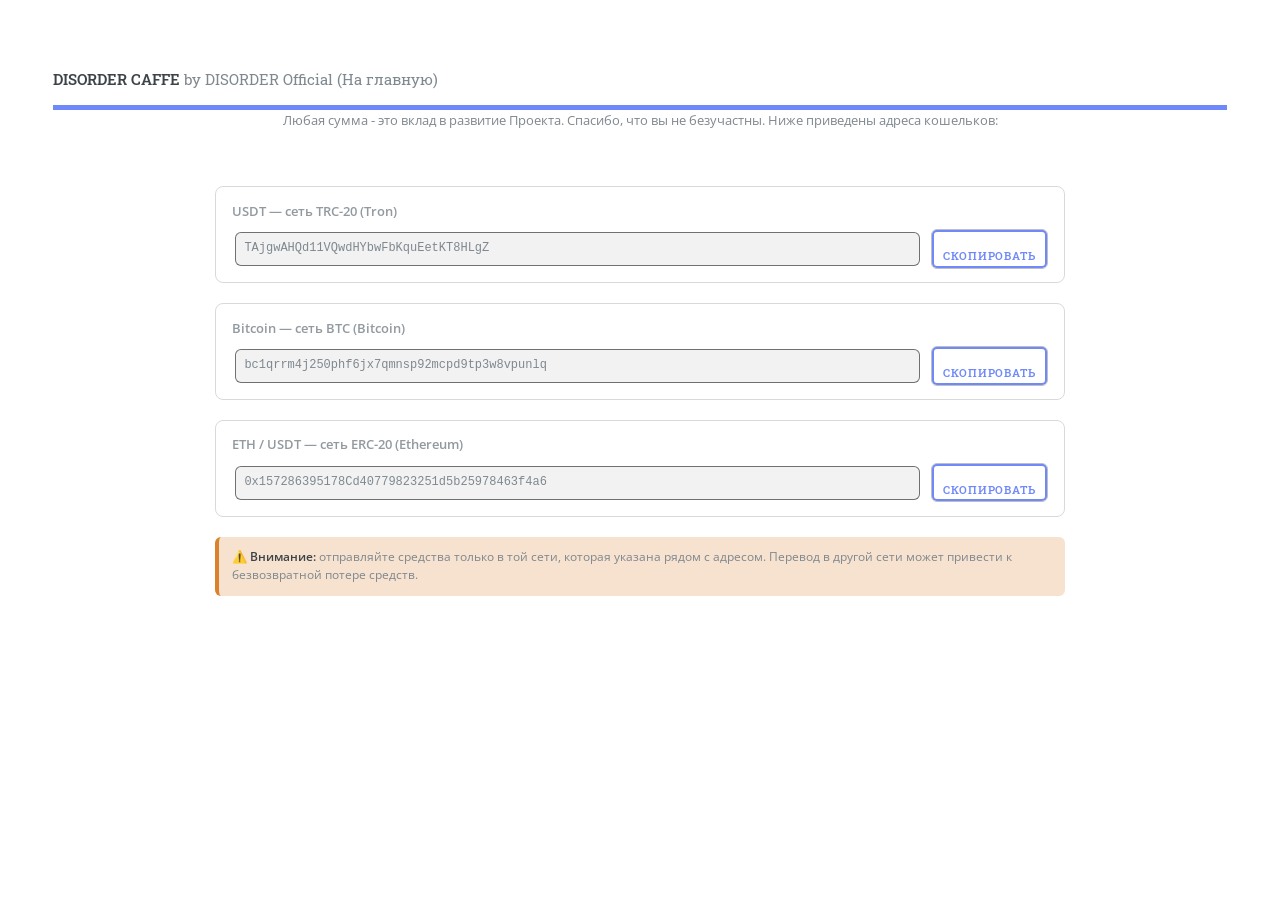
==== commit 124fdc18: "Update maintenance.html Правка (На главную)" ====
--- a/maintenance.html
+++ b/maintenance.html
@@ -17,7 +17,7 @@
 			<div class="inner">
 				<header id="header">
                     <a href="index.html" class="logo">
-                        <strong>DISORDER CAFFE</strong> by DISORDER Official
+                        <strong>DISORDER CAFFE</strong> by DISORDER Official (На главную)
                     </a>
 
                     <!-- Социальные сети. -->
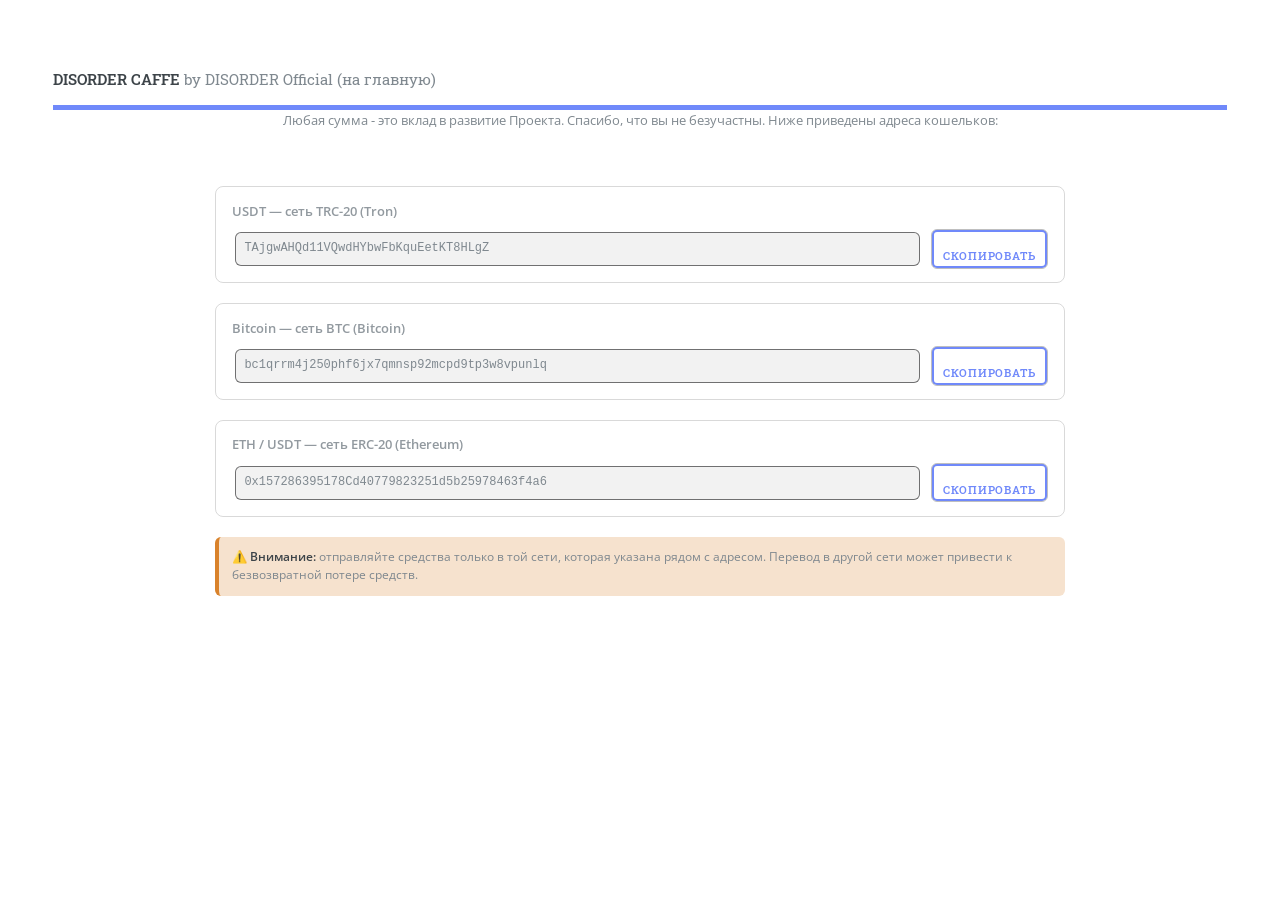
==== commit bb80df18: "Update maintenance.html "на главную"" ====
--- a/maintenance.html
+++ b/maintenance.html
@@ -17,7 +17,7 @@
 			<div class="inner">
 				<header id="header">
                     <a href="index.html" class="logo">
-                        <strong>DISORDER CAFFE</strong> by DISORDER Official (На главную)
+                        <strong>DISORDER CAFFE</strong> by DISORDER Official (на главную)
                     </a>
 
                     <!-- Социальные сети. -->
